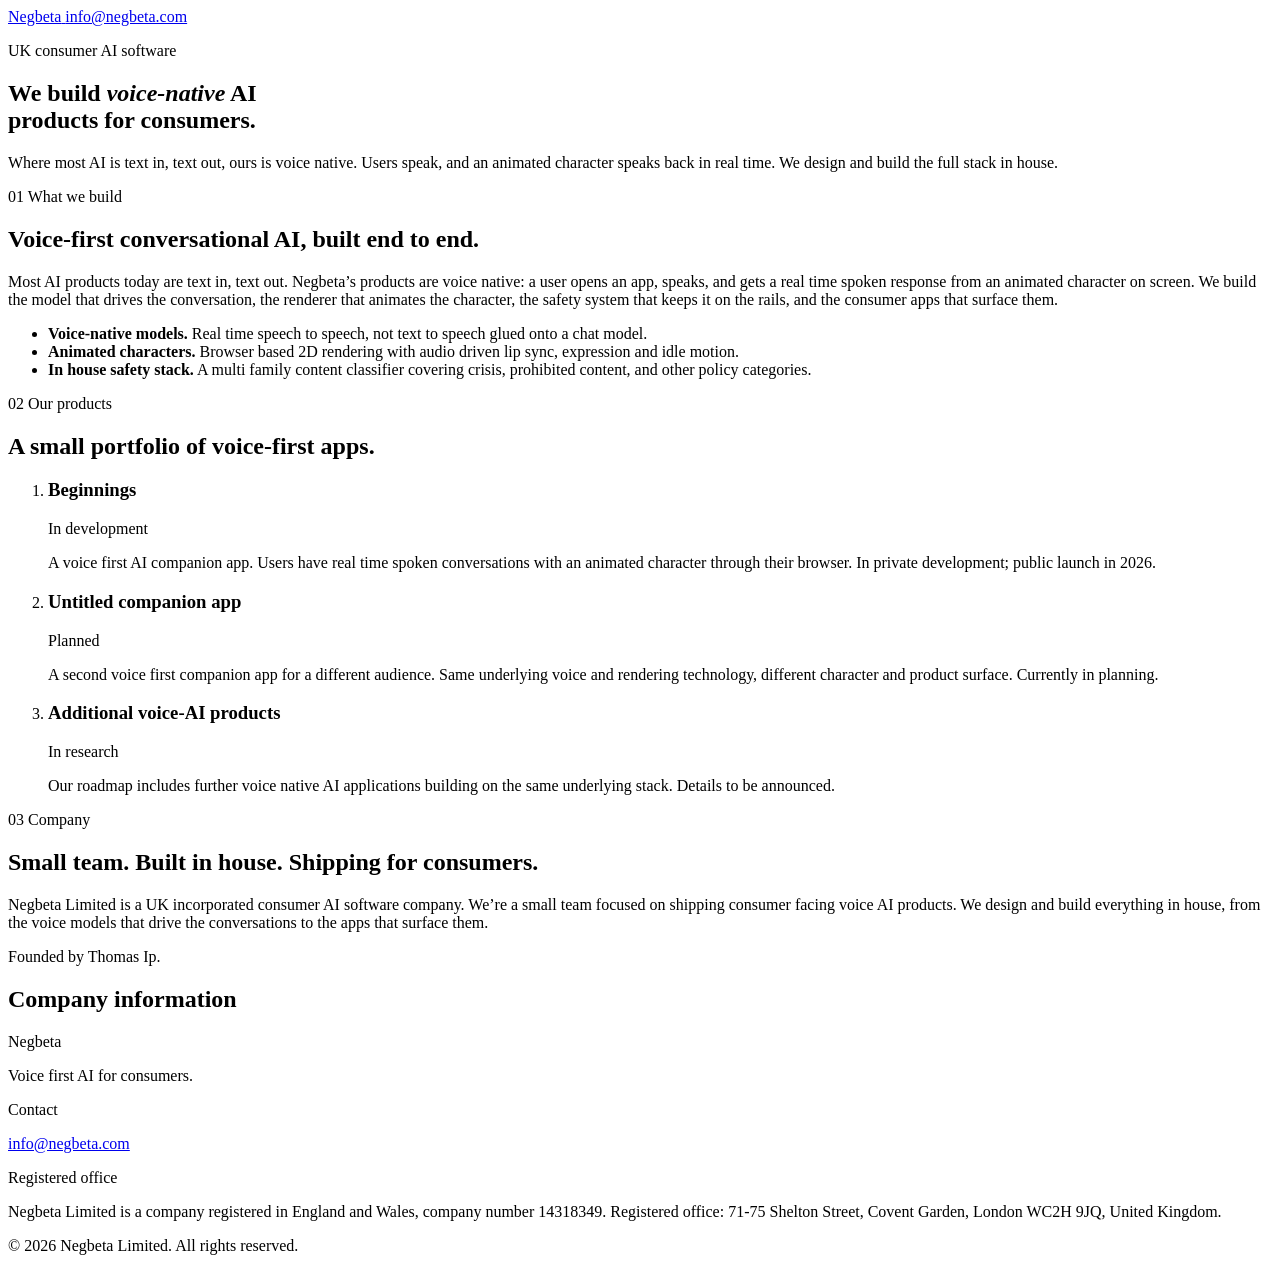
==== public/index.html @ 287eeda0 "Initial commit: corporate one-pager for Negbeta Limited Hand-coded HTML/CSS single-page site for neg" ====
<!doctype html>
<html lang="en">
<head>
<meta charset="utf-8">
<meta name="viewport" content="width=device-width, initial-scale=1, viewport-fit=cover">
<meta name="color-scheme" content="light">
<title>Negbeta · voice-first AI software</title>
<meta name="description" content="Negbeta Limited is a UK consumer AI software company building voice-first conversational AI products.">
<link rel="canonical" href="https://negbeta.com/">
<meta property="og:title" content="Negbeta">
<meta property="og:description" content="A UK consumer AI software company building voice-first conversational AI.">
<meta property="og:url" content="https://negbeta.com/">
<meta property="og:type" content="website">
<meta name="twitter:card" content="summary">
<link rel="icon" href="/favicon.svg" type="image/svg+xml">
<link rel="preconnect" href="https://fonts.googleapis.com">
<link rel="preconnect" href="https://fonts.gstatic.com" crossorigin>
<link rel="preload" as="style" href="https://fonts.googleapis.com/css2?family=Fraunces:opsz,wght,SOFT@9..144,400;9..144,500;9..144,600;9..144,700&family=IBM+Plex+Sans:wght@400;500;600&display=swap">
<link rel="stylesheet" href="https://fonts.googleapis.com/css2?family=Fraunces:opsz,wght@9..144,400;9..144,500;9..144,600;9..144,700&family=IBM+Plex+Sans:wght@400;500;600&display=swap">
<link rel="stylesheet" href="/style.css">
</head>
<body>

<header class="nav">
  <div class="nav-inner">
    <a href="/" class="wordmark" aria-label="Negbeta home">
      <span class="wordmark-text">Negbeta</span>
    </a>
    <a class="nav-email" href="mailto:info@negbeta.com">info@negbeta.com</a>
  </div>
</header>

<main>

<section class="hero" aria-labelledby="hero-heading">
  <div class="container">
    <p class="eyebrow"><span class="eyebrow-dot"></span>UK consumer AI software</p>
    <h1 id="hero-heading" class="display">
      We build <em>voice&#8209;native</em> AI<br>
      products for consumers.
    </h1>
    <p class="lede">
      Where most AI is text&nbsp;in, text&nbsp;out, ours is voice&nbsp;native. Users speak,
      and an animated character speaks back in real time. We design and build the full stack in&nbsp;house.
    </p>
  </div>
</section>

<section class="section" id="what" aria-labelledby="what-heading">
  <div class="container split">
    <div class="split-label">
      <span class="num">01</span>
      <span class="label">What we build</span>
    </div>
    <div class="split-body">
      <h2 id="what-heading" class="section-heading">
        Voice&#8209;first conversational AI, built end to end.
      </h2>
      <p class="prose">
        Most AI products today are text&nbsp;in, text&nbsp;out. Negbeta&rsquo;s products are voice&nbsp;native:
        a user opens an app, speaks, and gets a real&nbsp;time spoken response from an animated character on screen.
        We build the model that drives the conversation, the renderer that animates the character,
        the safety system that keeps it on the rails, and the consumer apps that surface them.
      </p>
      <ul class="bullets">
        <li>
          <strong>Voice&#8209;native models.</strong>
          Real&nbsp;time speech&nbsp;to&nbsp;speech, not text&nbsp;to&nbsp;speech glued onto a chat model.
        </li>
        <li>
          <strong>Animated characters.</strong>
          Browser&nbsp;based 2D rendering with audio&nbsp;driven lip sync, expression and idle motion.
        </li>
        <li>
          <strong>In&nbsp;house safety stack.</strong>
          A multi&nbsp;family content classifier covering crisis, prohibited content, and other policy categories.
        </li>
      </ul>
    </div>
  </div>
</section>

<section class="section" id="products" aria-labelledby="products-heading">
  <div class="container split">
    <div class="split-label">
      <span class="num">02</span>
      <span class="label">Our products</span>
    </div>
    <div class="split-body">
      <h2 id="products-heading" class="section-heading">
        A small portfolio of voice&#8209;first apps.
      </h2>

      <ol class="products" role="list">
        <li class="product">
          <div class="product-head">
            <h3 class="product-name">Beginnings</h3>
            <span class="product-status">In development</span>
          </div>
          <p class="product-desc">
            A voice&nbsp;first AI companion app. Users have real&nbsp;time spoken conversations with an
            animated character through their browser. In private development; public launch in 2026.
          </p>
        </li>

        <li class="product">
          <div class="product-head">
            <h3 class="product-name">Untitled companion app</h3>
            <span class="product-status">Planned</span>
          </div>
          <p class="product-desc">
            A second voice&nbsp;first companion app for a different audience. Same underlying voice and
            rendering technology, different character and product surface. Currently in planning.
          </p>
        </li>

        <li class="product">
          <div class="product-head">
            <h3 class="product-name">Additional voice&#8209;AI products</h3>
            <span class="product-status">In research</span>
          </div>
          <p class="product-desc">
            Our roadmap includes further voice&nbsp;native AI applications building on the same underlying stack.
            Details to be announced.
          </p>
        </li>
      </ol>
    </div>
  </div>
</section>

<section class="section" id="company" aria-labelledby="company-heading">
  <div class="container split">
    <div class="split-label">
      <span class="num">03</span>
      <span class="label">Company</span>
    </div>
    <div class="split-body">
      <h2 id="company-heading" class="section-heading">
        Small team. Built in&nbsp;house. Shipping for consumers.
      </h2>
      <p class="prose">
        Negbeta Limited is a UK&nbsp;incorporated consumer AI software company. We&rsquo;re a small team
        focused on shipping consumer&nbsp;facing voice&nbsp;AI products. We design and build everything
        in&nbsp;house, from the voice models that drive the conversations to the apps that surface them.
      </p>
      <p class="prose-aside">Founded by Thomas Ip.</p>
    </div>
  </div>
</section>

</main>

<footer class="footer" aria-labelledby="footer-heading">
  <div class="container">
    <h2 id="footer-heading" class="visually-hidden">Company information</h2>
    <div class="footer-grid">
      <div class="footer-col">
        <p class="footer-mark">Negbeta</p>
        <p class="footer-tag">Voice&nbsp;first AI for consumers.</p>
      </div>
      <div class="footer-col">
        <p class="footer-label">Contact</p>
        <p><a class="footer-link" href="mailto:info@negbeta.com">info@negbeta.com</a></p>
      </div>
      <div class="footer-col footer-disclosure">
        <p class="footer-label">Registered office</p>
        <p class="footer-fineprint">
          Negbeta Limited is a company registered in England and Wales,
          company number <span class="nowrap">14318349</span>.
          Registered office: 71-75 Shelton Street, Covent Garden,
          London WC2H&nbsp;9JQ, United Kingdom.
        </p>
      </div>
    </div>
    <div class="footer-base">
      <p>&copy; 2026 Negbeta Limited. All rights reserved.</p>
    </div>
  </div>
</footer>

</body>
</html>
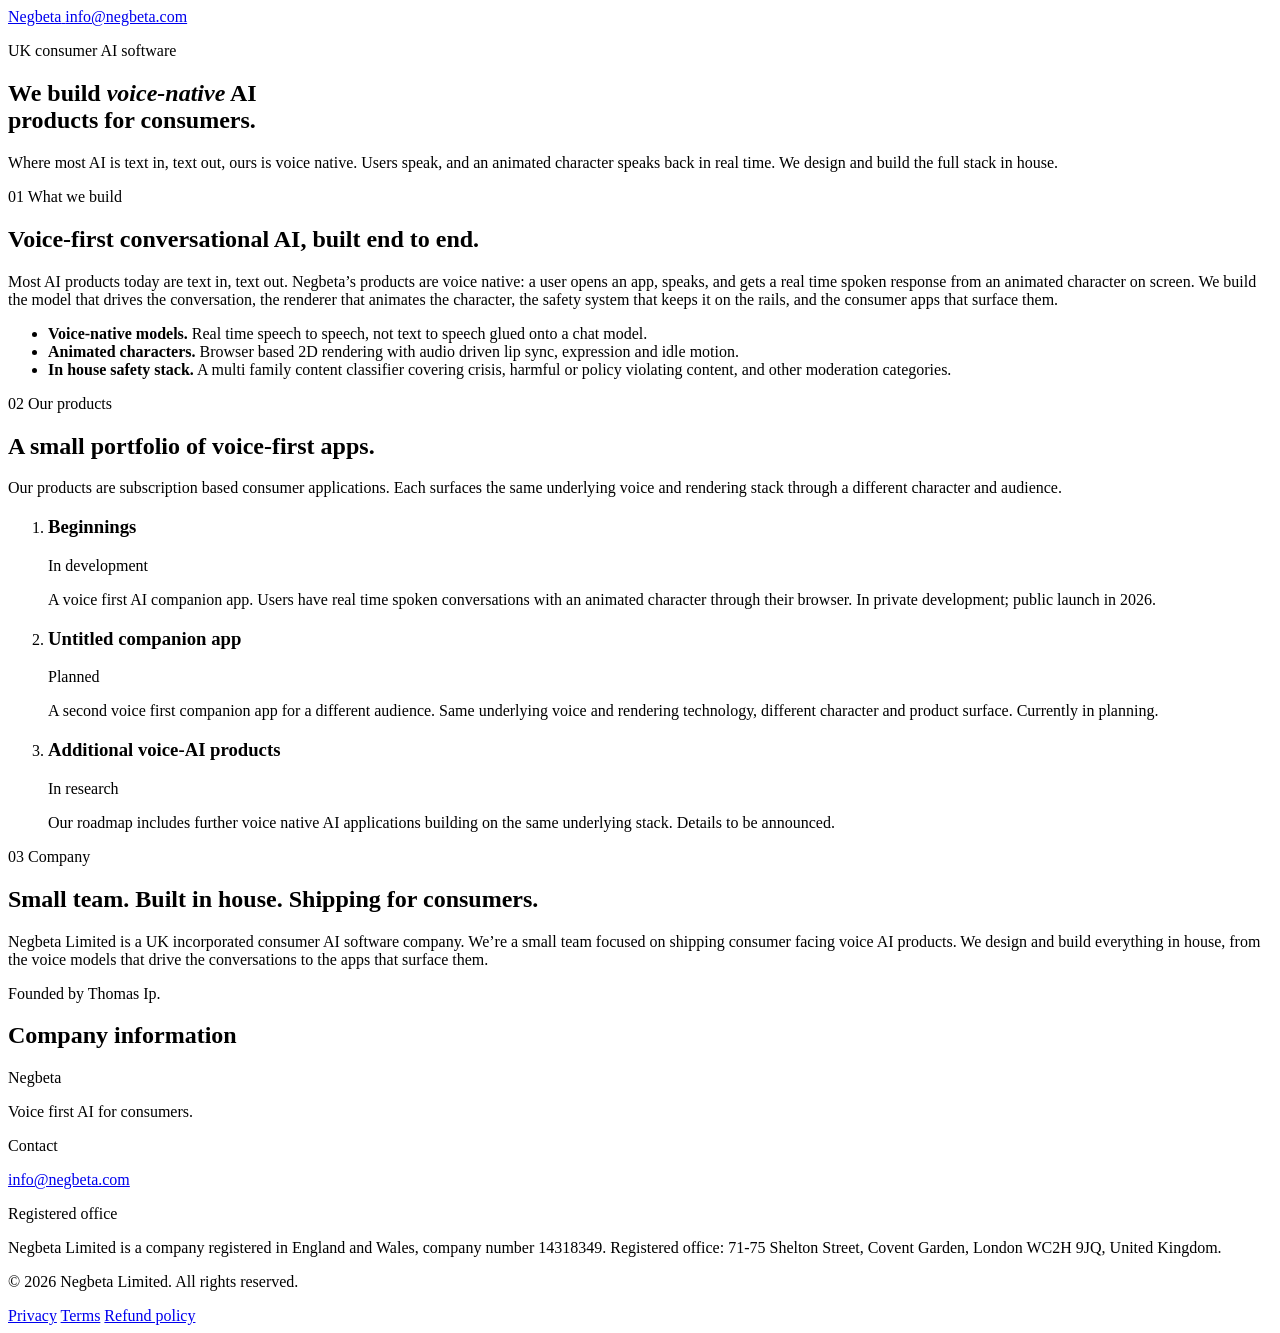
==== commit 24425b47: "Add /privacy /terms /refund-policy and homepage polish Three legal pages hosted at negbeta.com (not " ====
--- a/public/index.html
+++ b/public/index.html
@@ -13,11 +13,9 @@
 <meta property="og:type" content="website">
 <meta name="twitter:card" content="summary">
 <link rel="icon" href="/favicon.svg" type="image/svg+xml">
-<link rel="preconnect" href="https://fonts.googleapis.com">
-<link rel="preconnect" href="https://fonts.gstatic.com" crossorigin>
-<link rel="preload" as="style" href="https://fonts.googleapis.com/css2?family=Fraunces:opsz,wght,SOFT@9..144,400;9..144,500;9..144,600;9..144,700&family=IBM+Plex+Sans:wght@400;500;600&display=swap">
-<link rel="stylesheet" href="https://fonts.googleapis.com/css2?family=Fraunces:opsz,wght@9..144,400;9..144,500;9..144,600;9..144,700&family=IBM+Plex+Sans:wght@400;500;600&display=swap">
-<link rel="stylesheet" href="/style.css">
+<link rel="preload" href="/fonts/fraunces-var.woff2" as="font" type="font/woff2" crossorigin>
+<link rel="preload" href="/fonts/ibm-plex-sans-var.woff2" as="font" type="font/woff2" crossorigin>
+<link rel="stylesheet" href="/styles.css?v=2">
 </head>
 <body>
 
@@ -73,7 +71,7 @@
         </li>
         <li>
           <strong>In&nbsp;house safety stack.</strong>
-          A multi&nbsp;family content classifier covering crisis, prohibited content, and other policy categories.
+          A multi&nbsp;family content classifier covering crisis, harmful or policy&nbsp;violating content, and other moderation categories.
         </li>
       </ul>
     </div>
@@ -90,6 +88,10 @@
       <h2 id="products-heading" class="section-heading">
         A small portfolio of voice&#8209;first apps.
       </h2>
+      <p class="prose">
+        Our products are subscription&nbsp;based consumer applications. Each surfaces the same
+        underlying voice and rendering stack through a different character and audience.
+      </p>
 
       <ol class="products" role="list">
         <li class="product">
@@ -175,6 +177,11 @@
     </div>
     <div class="footer-base">
       <p>&copy; 2026 Negbeta Limited. All rights reserved.</p>
+      <nav class="footer-legal" aria-label="Legal">
+        <a class="footer-legal-link" href="/privacy">Privacy</a>
+        <a class="footer-legal-link" href="/terms">Terms</a>
+        <a class="footer-legal-link" href="/refund-policy">Refund policy</a>
+      </nav>
     </div>
   </div>
 </footer>
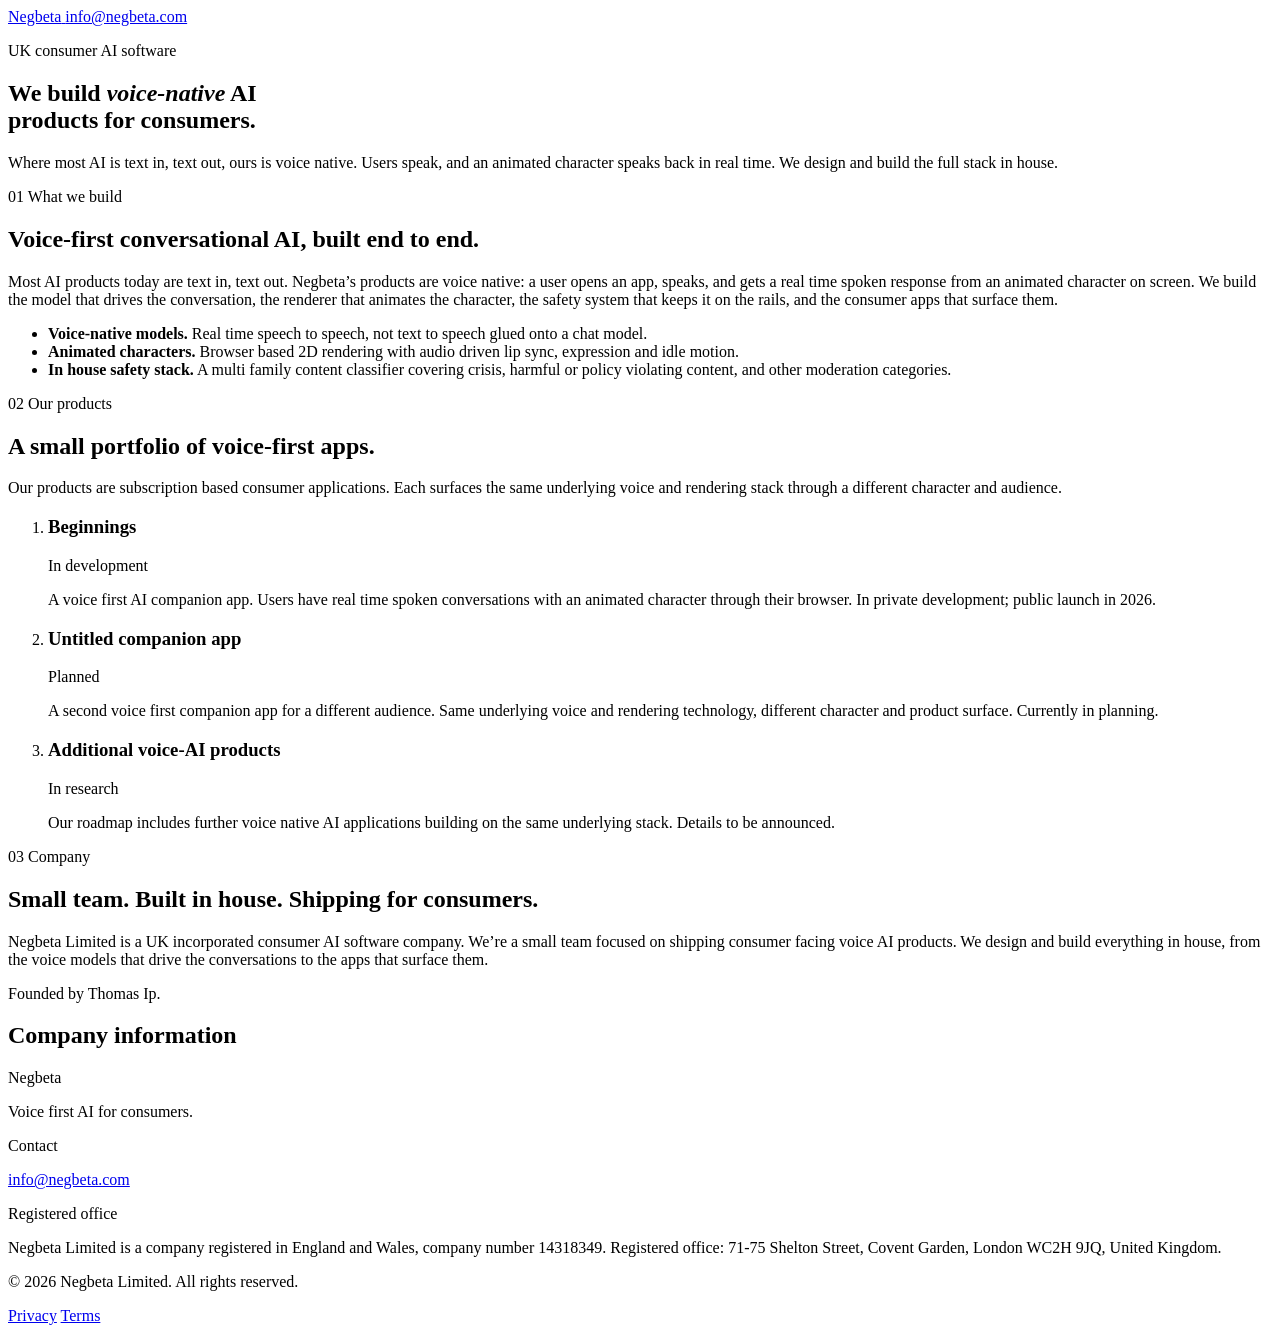
==== commit b4f23b20: "Drop /refund-policy, trim /terms, add real 404 handling A refund policy on a non-transactional corpo" ====
--- a/public/index.html
+++ b/public/index.html
@@ -180,7 +180,6 @@
       <nav class="footer-legal" aria-label="Legal">
         <a class="footer-legal-link" href="/privacy">Privacy</a>
         <a class="footer-legal-link" href="/terms">Terms</a>
-        <a class="footer-legal-link" href="/refund-policy">Refund policy</a>
       </nav>
     </div>
   </div>
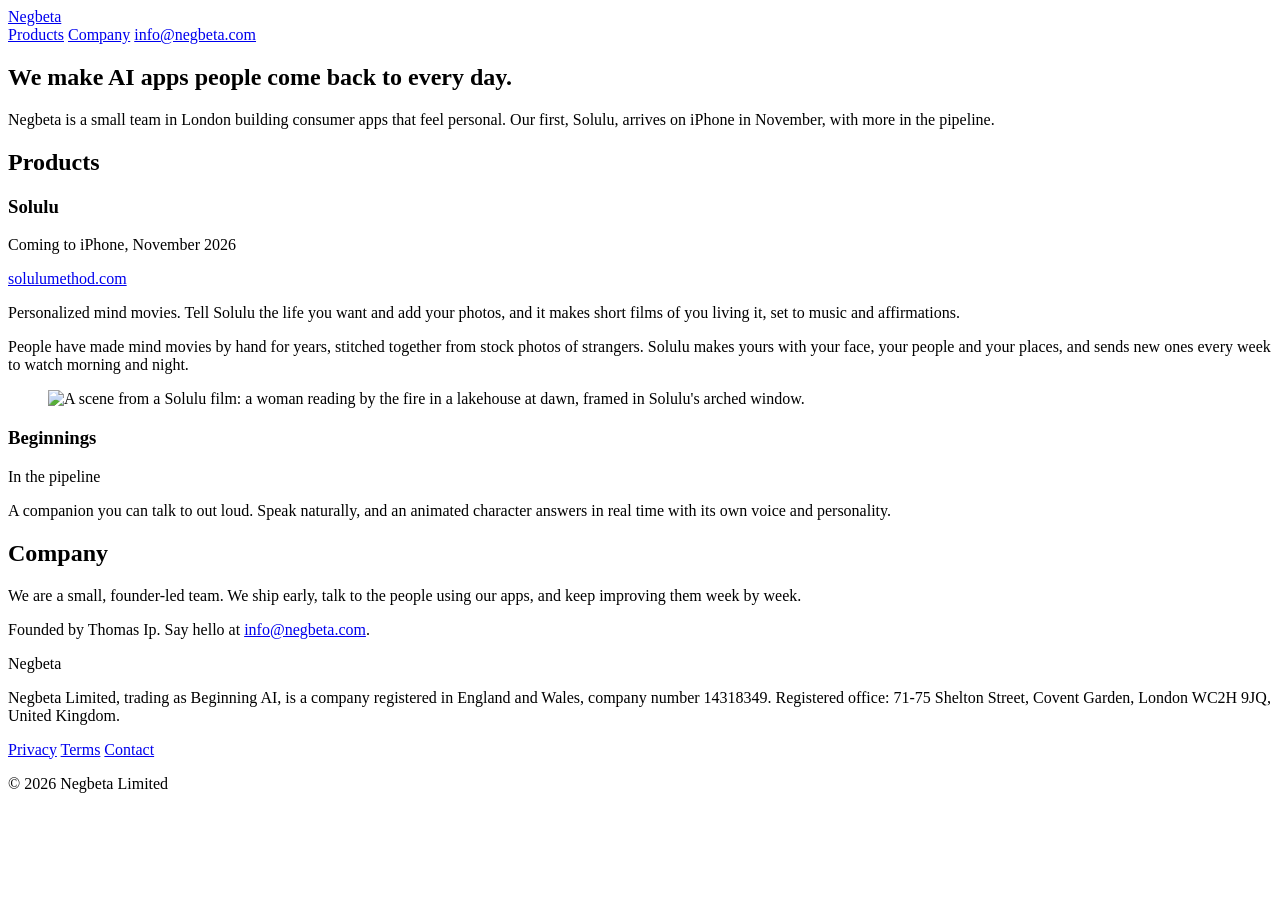
==== commit dd6caa3c: "Redesign as a small startup page: Solulu launching, Beginnings in the pipeline One self-hosted grote" ====
--- a/public/index.html
+++ b/public/index.html
@@ -4,184 +4,118 @@
 <meta charset="utf-8">
 <meta name="viewport" content="width=device-width, initial-scale=1, viewport-fit=cover">
 <meta name="color-scheme" content="light">
-<title>Negbeta · voice-first AI software</title>
-<meta name="description" content="Negbeta Limited is a UK consumer AI software company building voice-first conversational AI products.">
+<title>Negbeta</title>
+<meta name="description" content="Negbeta is a small London team building consumer AI apps that feel personal. Our first, Solulu, arrives on iPhone in November 2026.">
 <link rel="canonical" href="https://negbeta.com/">
 <meta property="og:title" content="Negbeta">
-<meta property="og:description" content="A UK consumer AI software company building voice-first conversational AI.">
+<meta property="og:description" content="A small London team building consumer AI apps that feel personal.">
 <meta property="og:url" content="https://negbeta.com/">
 <meta property="og:type" content="website">
 <meta name="twitter:card" content="summary">
 <link rel="icon" href="/favicon.svg" type="image/svg+xml">
-<link rel="preload" href="/fonts/fraunces-var.woff2" as="font" type="font/woff2" crossorigin>
-<link rel="preload" href="/fonts/ibm-plex-sans-var.woff2" as="font" type="font/woff2" crossorigin>
-<link rel="stylesheet" href="/styles.css?v=2">
+<link rel="preload" href="/fonts/host-grotesk-var.woff2" as="font" type="font/woff2" crossorigin>
+<link rel="stylesheet" href="/site.css?v=3">
 </head>
 <body>
 
-<header class="nav">
-  <div class="nav-inner">
-    <a href="/" class="wordmark" aria-label="Negbeta home">
-      <span class="wordmark-text">Negbeta</span>
-    </a>
-    <a class="nav-email" href="mailto:info@negbeta.com">info@negbeta.com</a>
+<header class="top">
+  <div class="wrap top-inner">
+    <a href="/" class="mark" aria-label="Negbeta home">Negbeta</a>
+    <nav class="top-nav" aria-label="Primary">
+      <a href="#products">Products</a>
+      <a href="#company">Company</a>
+      <a href="mailto:info@negbeta.com">info@negbeta.com</a>
+    </nav>
   </div>
 </header>
 
 <main>
 
-<section class="hero" aria-labelledby="hero-heading">
-  <div class="container">
-    <p class="eyebrow"><span class="eyebrow-dot"></span>UK consumer AI software</p>
-    <h1 id="hero-heading" class="display">
-      We build <em>voice&#8209;native</em> AI<br>
-      products for consumers.
-    </h1>
-    <p class="lede">
-      Where most AI is text&nbsp;in, text&nbsp;out, ours is voice&nbsp;native. Users speak,
-      and an animated character speaks back in real time. We design and build the full stack in&nbsp;house.
-    </p>
+<section class="intro wrap" aria-labelledby="intro-heading">
+  <h1 id="intro-heading" class="statement">
+    We make AI apps people come back to every day.
+  </h1>
+  <p class="intro-copy">
+    Negbeta is a small team in London building consumer apps that feel personal.
+    Our first, Solulu, arrives on iPhone in November, with more in the pipeline.
+  </p>
+</section>
+
+<section class="products" id="products" aria-labelledby="products-heading">
+  <div class="wrap">
+    <div class="section-head">
+      <h2 id="products-heading">Products</h2>
+    </div>
+
+    <article class="product product-lead" aria-labelledby="solulu-name">
+      <div class="product-meta">
+        <h3 id="solulu-name" class="product-name">Solulu</h3>
+        <p class="status status-live"><span class="status-dot" aria-hidden="true"></span>Coming to iPhone, November 2026</p>
+        <p class="product-link"><a href="https://solulumethod.com">solulumethod.com</a></p>
+      </div>
+      <div class="product-body">
+        <p class="product-lede">
+          Personalized mind movies. Tell Solulu the life you want and add your photos, and it makes
+          short films of you living it, set to music and affirmations.
+        </p>
+        <p class="product-text">
+          People have made mind movies by hand for years, stitched together from stock photos of
+          strangers. Solulu makes yours with your face, your people and your places, and sends new
+          ones every week to watch morning and night.
+        </p>
+      </div>
+      <figure class="product-figure">
+        <img src="/images/solulu-arch.jpg" width="560" height="704" alt="A scene from a Solulu film: a woman reading by the fire in a lakehouse at dawn, framed in Solulu's arched window." loading="lazy" decoding="async">
+      </figure>
+    </article>
+
+    <article class="product" aria-labelledby="beginnings-name">
+      <div class="product-meta">
+        <h3 id="beginnings-name" class="product-name">Beginnings</h3>
+        <p class="status status-pending"><span class="status-dot" aria-hidden="true"></span>In the pipeline</p>
+      </div>
+      <div class="product-body">
+        <p class="product-lede">
+          A companion you can talk to out loud. Speak naturally, and an animated character answers
+          in real time with its own voice and personality.
+        </p>
+      </div>
+    </article>
   </div>
 </section>
 
-<section class="section" id="what" aria-labelledby="what-heading">
-  <div class="container split">
-    <div class="split-label">
-      <span class="num">01</span>
-      <span class="label">What we build</span>
-    </div>
-    <div class="split-body">
-      <h2 id="what-heading" class="section-heading">
-        Voice&#8209;first conversational AI, built end to end.
-      </h2>
-      <p class="prose">
-        Most AI products today are text&nbsp;in, text&nbsp;out. Negbeta&rsquo;s products are voice&nbsp;native:
-        a user opens an app, speaks, and gets a real&nbsp;time spoken response from an animated character on screen.
-        We build the model that drives the conversation, the renderer that animates the character,
-        the safety system that keeps it on the rails, and the consumer apps that surface them.
+<section class="company" id="company" aria-labelledby="company-heading">
+  <div class="wrap company-grid">
+    <h2 id="company-heading">Company</h2>
+    <div class="company-body">
+      <p>
+        We are a small, founder-led team. We ship early, talk to the people using our apps,
+        and keep improving them week by week.
       </p>
-      <ul class="bullets">
-        <li>
-          <strong>Voice&#8209;native models.</strong>
-          Real&nbsp;time speech&nbsp;to&nbsp;speech, not text&nbsp;to&nbsp;speech glued onto a chat model.
-        </li>
-        <li>
-          <strong>Animated characters.</strong>
-          Browser&nbsp;based 2D rendering with audio&nbsp;driven lip sync, expression and idle motion.
-        </li>
-        <li>
-          <strong>In&nbsp;house safety stack.</strong>
-          A multi&nbsp;family content classifier covering crisis, harmful or policy&nbsp;violating content, and other moderation categories.
-        </li>
-      </ul>
-    </div>
-  </div>
-</section>
-
-<section class="section" id="products" aria-labelledby="products-heading">
-  <div class="container split">
-    <div class="split-label">
-      <span class="num">02</span>
-      <span class="label">Our products</span>
-    </div>
-    <div class="split-body">
-      <h2 id="products-heading" class="section-heading">
-        A small portfolio of voice&#8209;first apps.
-      </h2>
-      <p class="prose">
-        Our products are subscription&nbsp;based consumer applications. Each surfaces the same
-        underlying voice and rendering stack through a different character and audience.
+      <p>
+        Founded by Thomas&nbsp;Ip. Say hello at
+        <a href="mailto:info@negbeta.com">info@negbeta.com</a>.
       </p>
-
-      <ol class="products" role="list">
-        <li class="product">
-          <div class="product-head">
-            <h3 class="product-name">Beginnings</h3>
-            <span class="product-status">In development</span>
-          </div>
-          <p class="product-desc">
-            A voice&nbsp;first AI companion app. Users have real&nbsp;time spoken conversations with an
-            animated character through their browser. In private development; public launch in 2026.
-          </p>
-        </li>
-
-        <li class="product">
-          <div class="product-head">
-            <h3 class="product-name">Untitled companion app</h3>
-            <span class="product-status">Planned</span>
-          </div>
-          <p class="product-desc">
-            A second voice&nbsp;first companion app for a different audience. Same underlying voice and
-            rendering technology, different character and product surface. Currently in planning.
-          </p>
-        </li>
-
-        <li class="product">
-          <div class="product-head">
-            <h3 class="product-name">Additional voice&#8209;AI products</h3>
-            <span class="product-status">In research</span>
-          </div>
-          <p class="product-desc">
-            Our roadmap includes further voice&nbsp;native AI applications building on the same underlying stack.
-            Details to be announced.
-          </p>
-        </li>
-      </ol>
-    </div>
-  </div>
-</section>
-
-<section class="section" id="company" aria-labelledby="company-heading">
-  <div class="container split">
-    <div class="split-label">
-      <span class="num">03</span>
-      <span class="label">Company</span>
-    </div>
-    <div class="split-body">
-      <h2 id="company-heading" class="section-heading">
-        Small team. Built in&nbsp;house. Shipping for consumers.
-      </h2>
-      <p class="prose">
-        Negbeta Limited is a UK&nbsp;incorporated consumer AI software company. We&rsquo;re a small team
-        focused on shipping consumer&nbsp;facing voice&nbsp;AI products. We design and build everything
-        in&nbsp;house, from the voice models that drive the conversations to the apps that surface them.
-      </p>
-      <p class="prose-aside">Founded by Thomas Ip.</p>
     </div>
   </div>
 </section>
 
 </main>
 
-<footer class="footer" aria-labelledby="footer-heading">
-  <div class="container">
-    <h2 id="footer-heading" class="visually-hidden">Company information</h2>
-    <div class="footer-grid">
-      <div class="footer-col">
-        <p class="footer-mark">Negbeta</p>
-        <p class="footer-tag">Voice&nbsp;first AI for consumers.</p>
-      </div>
-      <div class="footer-col">
-        <p class="footer-label">Contact</p>
-        <p><a class="footer-link" href="mailto:info@negbeta.com">info@negbeta.com</a></p>
-      </div>
-      <div class="footer-col footer-disclosure">
-        <p class="footer-label">Registered office</p>
-        <p class="footer-fineprint">
-          Negbeta Limited is a company registered in England and Wales,
-          company number <span class="nowrap">14318349</span>.
-          Registered office: 71-75 Shelton Street, Covent Garden,
-          London WC2H&nbsp;9JQ, United Kingdom.
-        </p>
-      </div>
-    </div>
-    <div class="footer-base">
-      <p>&copy; 2026 Negbeta Limited. All rights reserved.</p>
-      <nav class="footer-legal" aria-label="Legal">
-        <a class="footer-legal-link" href="/privacy">Privacy</a>
-        <a class="footer-legal-link" href="/terms">Terms</a>
-      </nav>
-    </div>
+<footer class="foot">
+  <div class="wrap foot-grid">
+    <p class="foot-mark">Negbeta</p>
+    <p class="foot-legal">
+      Negbeta Limited, trading as Beginning&nbsp;AI, is a company registered in England and Wales,
+      company number <span class="nowrap">14318349</span>. Registered office: 71-75 Shelton Street,
+      Covent Garden, London WC2H&nbsp;9JQ, United Kingdom.
+    </p>
+    <nav class="foot-nav" aria-label="Legal">
+      <a href="/privacy">Privacy</a>
+      <a href="/terms">Terms</a>
+      <a href="mailto:info@negbeta.com">Contact</a>
+    </nav>
+    <p class="foot-copy">&copy; 2026 Negbeta Limited</p>
   </div>
 </footer>
 
